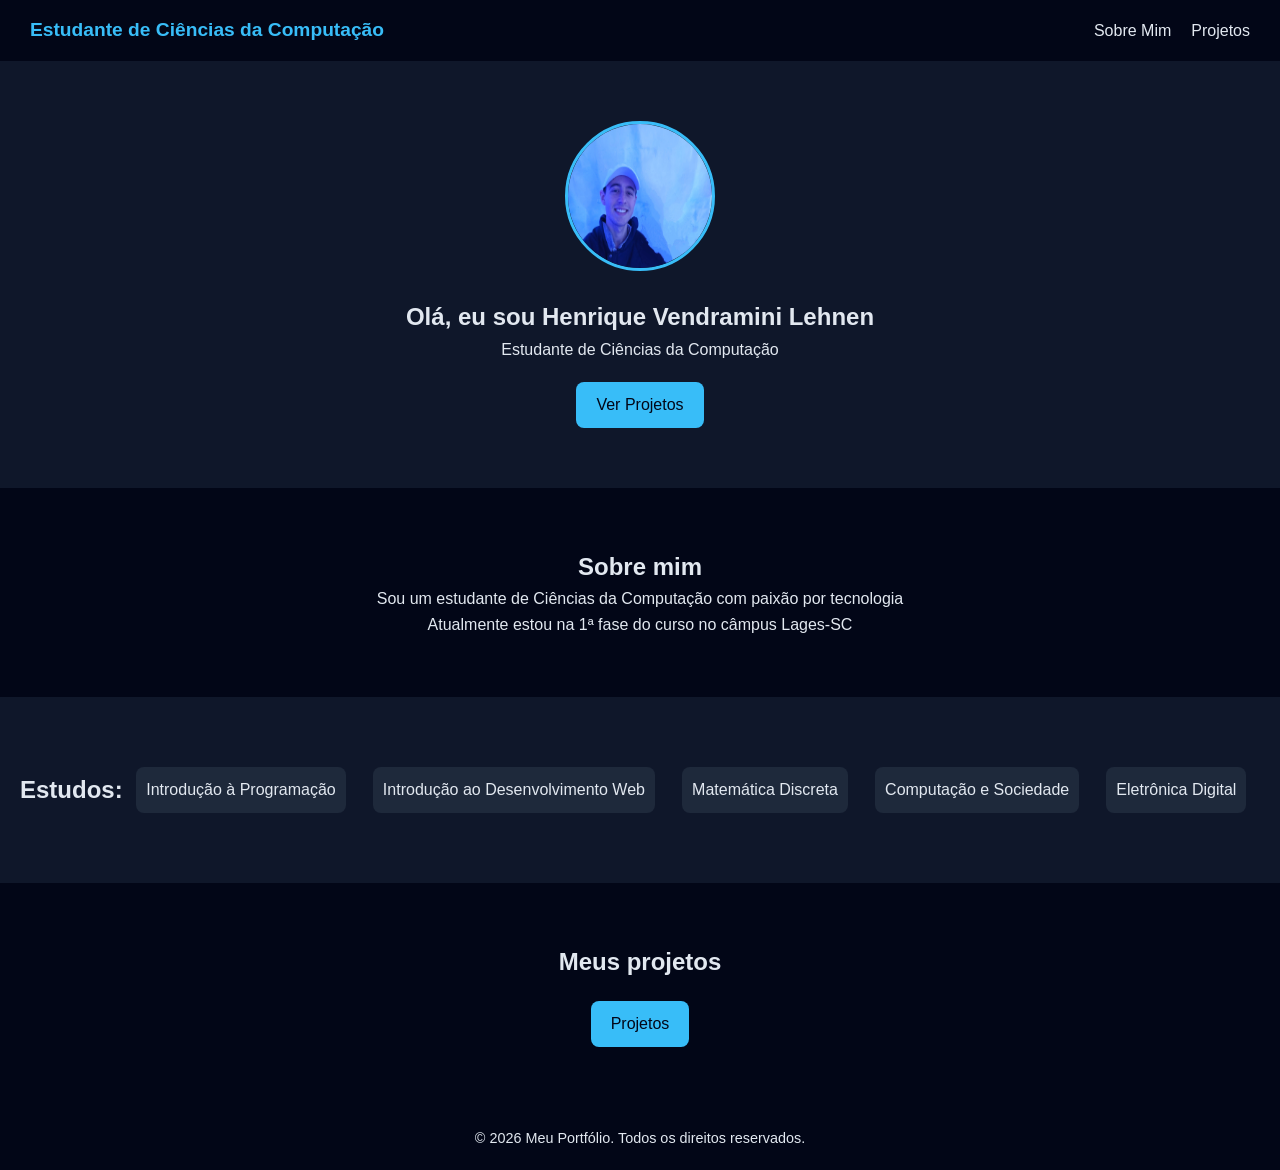
==== index.html @ 84b9a091 "Add files via upload" ====
<!DOCTYPE html>
<html lang="pt-br">
<head>
    <meta charset="UTF-8">
    <meta name="viewport" content="width=device-width, initial-scale=1.0">
    <title>Meu Portfólio | Ciências da Computação</title>
    <link rel="stylesheet" href="portfolioH.css">
</head>
<body>
<header>
    <nav>
        <div class="logo">Estudante de Ciências da Computação</div>
        <ul>
            <li><a href="#sobre">Sobre Mim</a></li>
            <li><a href="https://github.com/Henrique-V-L/Portfolio.git" target="_blank">Projetos</a></li>
        </ul>
    </nav>
</header>

<main>
<section id="home" class="conteudo">
    <div class="meu-conteudo">
        <img src="henrique.JPG" alt="Minha foto" class="foto">
        <h1>Olá, eu sou Henrique Vendramini Lehnen</h1>
        <p>Estudante de Ciências da Computação</p>
        <a href="https://github.com/Henrique-V-L/Portfolio.git" target="_blank" class="botao">Ver Projetos</a>
    </div>
</section>

<section id="sobre" class="sobre">
    <h2>Sobre mim</h2>
    <p>Sou um estudante de Ciências da Computação com paixão por tecnologia</p>
    <p>Atualmente estou na 1ª fase do curso no câmpus Lages-SC</p>
</section>

<section id="habilidades" class="estudos">
    <div class="conteudo">
    <h2>Estudos:</h2>
        <div class="materias">Introdução à Programação</div>
            <div class="materias">Introdução ao Desenvolvimento Web</div>
            <div class="materias">Matemática Discreta</div>
            <div class="materias">Computação e Sociedade</div>
            <div class="materias">Eletrônica Digital</div>
        </div>
    </div>
</section>

    <section id="projetos" class="sobre">
        <h2>Meus projetos</h2>
        <a href="https://github.com/Henrique-V-L/Portfolio.git" target="_blank" class="botao">Projetos</a>
    </section>  
</main>
    
<footer>
    <p>&copy; 2026 Meu Portfólio. Todos os direitos reservados.</p>
</footer>

</body>
</html>
---- portfolioH.css ----
* {
    margin: 0;
    padding: 0;
    box-sizing: border-box;
}

body {
    font-family: Arial, sans-serif;
    background: #0f172a;
    color: #e2e8f0;
    line-height: 1.6;
}

header {
    background: #020617;
    padding: 15px 30px;
}

nav {
    display: flex;
    justify-content: space-between;
    align-items: center;
}

.logo {
    font-weight: bold;
    font-size: 1.2rem;
    color: #38bdf8;
}

nav ul {
    list-style: none;
    display: flex;
    gap: 20px;
}

nav a {
    color: #e2e8f0;
    text-decoration: none;
    transition: 0.3s;
}

nav a:hover {
    color: #38bdf8;
}

section {
    padding: 60px 20px;
    text-align: center;
}

.conteudo {
    display: flex;
    justify-content: center;
    align-items: center;
}

.meu-conteudo {
    max-width: 500px;
}

.foto {
    width: 150px;
    height: 150px;
    border-radius: 50%;
    border: 3px solid #38bdf8;
    margin-bottom: 20px;
}

.botao {
    display: inline-block;
    margin-top: 20px;
    padding: 10px 20px;
    background: #38bdf8;
    color: #020617;
    text-decoration: none;
    border-radius: 8px;
    transition: 0.3s;
}

.botao:hover {
    background: #0ea5e9;
}

.sobre {
    background: #020617;
}

.estudos .materias {
    background: #1e293b;
    margin: 10px auto;
    padding: 10px;
    border-radius: 8px;
    max-width: 400px;
    transition: 0.3s;
}

.estudos .materias:hover {
    background: #334155;
}

footer {
    background: #020617;
    text-align: center;
    padding: 20px;
    font-size: 0.9rem;
}

@media (max-width: 768px) {

    nav {
        flex-direction: column;
        gap: 10px;
    }

    nav ul {
        flex-direction: column;
        align-items: center;
    }

    .conteudo {
        flex-direction: column;
    }

    .foto {
        width: 120px;
        height: 120px;
    }

    h1 {
        font-size: 1.5rem;
    }
}

@media (max-width: 480px) {

    .botao {
        width: 100%;
    }

    section {
        padding: 40px 10px;
    }
}
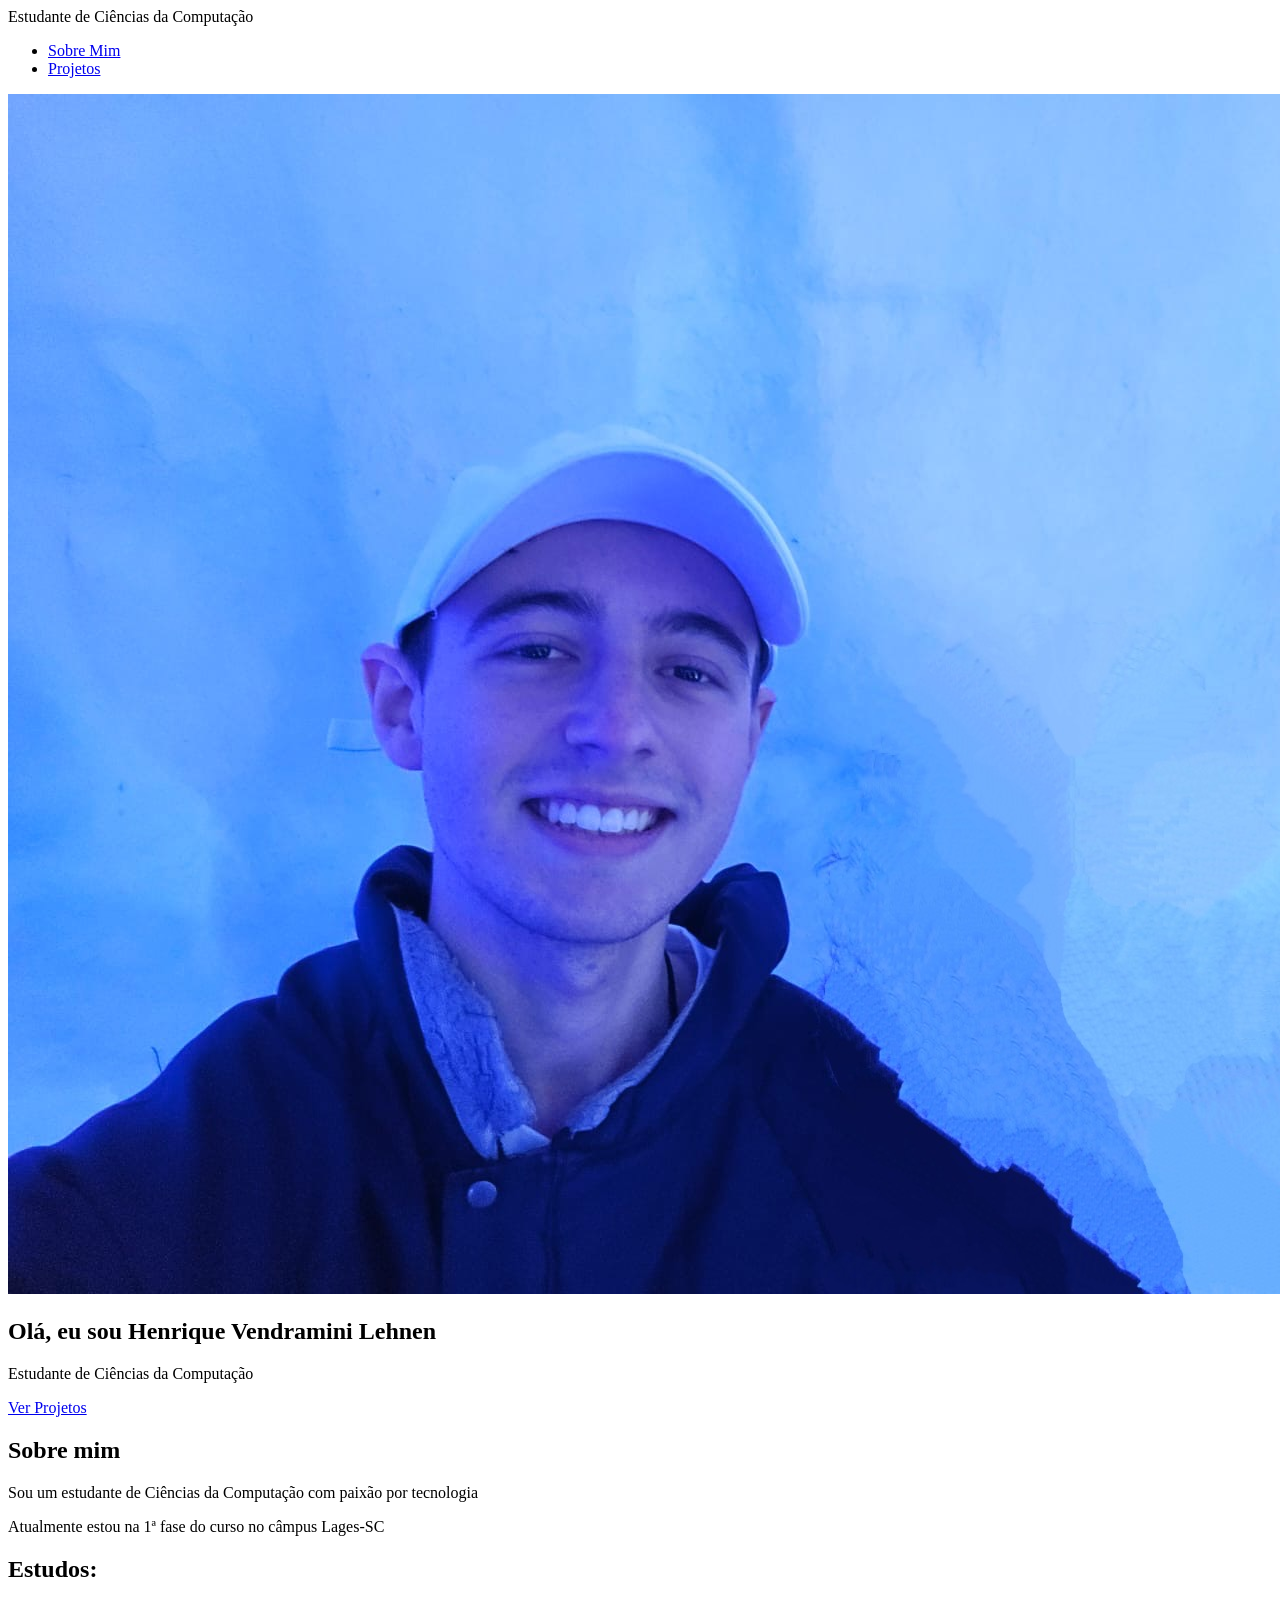
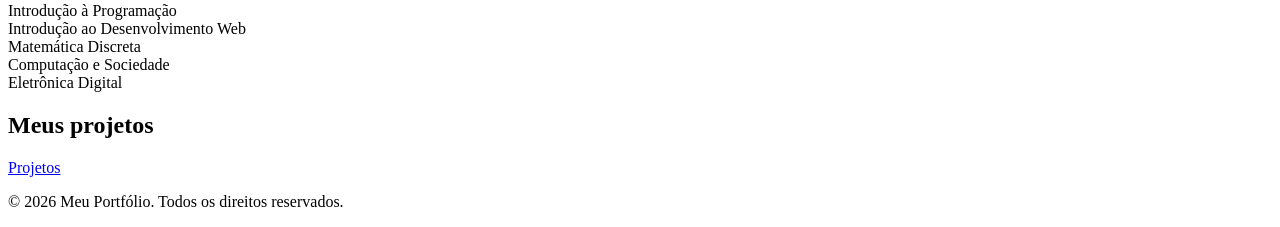
==== commit aa8cbfa5: "Update index.html" ====
--- a/index.html
+++ b/index.html
@@ -4,7 +4,7 @@
     <meta charset="UTF-8">
     <meta name="viewport" content="width=device-width, initial-scale=1.0">
     <title>Meu Portfólio | Ciências da Computação</title>
-    <link rel="stylesheet" href="portfolioH.css">
+    <link rel="stylesheet" href="portfolioh.css">
 </head>
 <body>
 <header>
@@ -56,4 +56,4 @@
 </footer>
 
 </body>
-</html>+</html>
